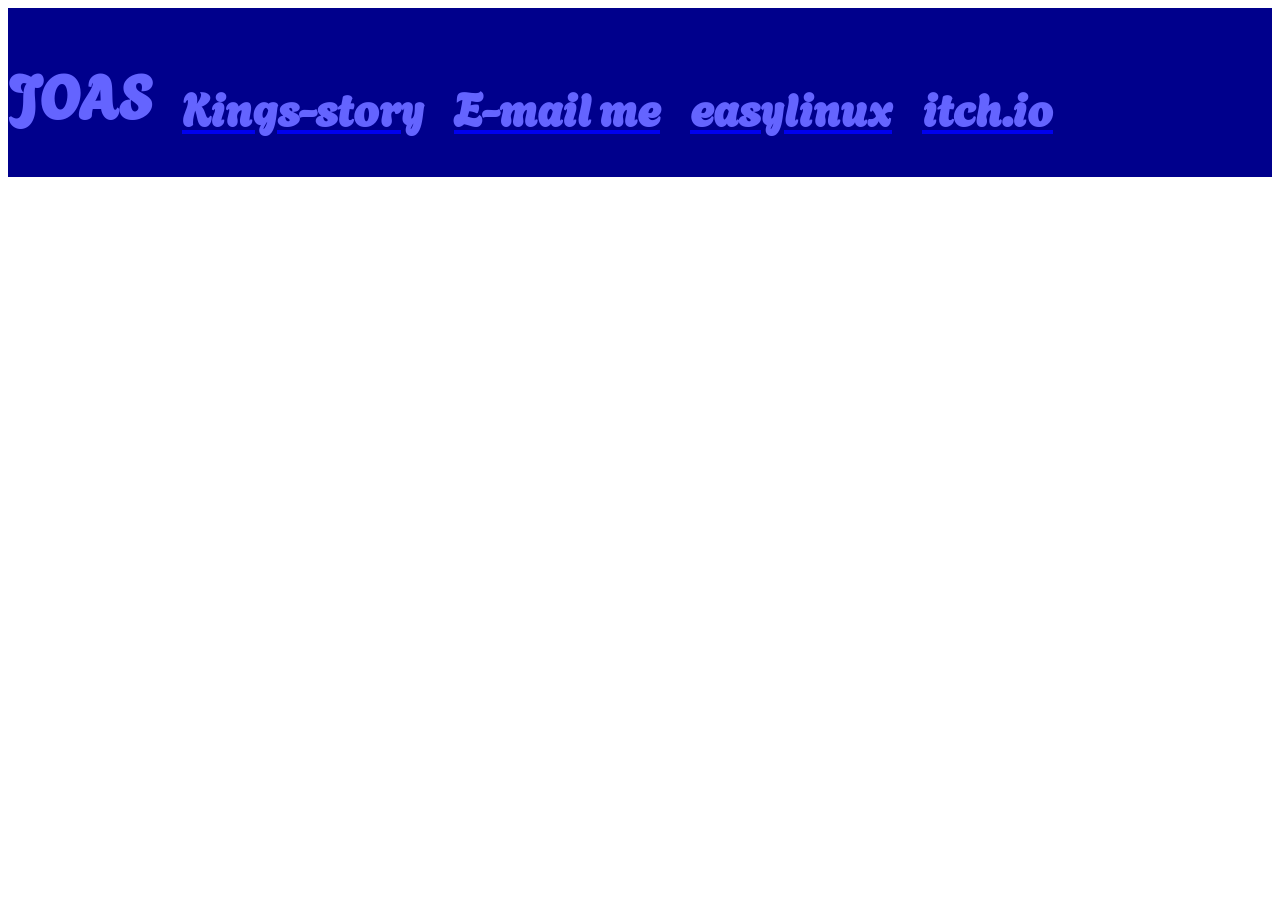
==== index.html @ 359d6b24 "finished the header for now" ====
<!DOCTYPE html>
<html>
    <link href='https://fonts.googleapis.com/css?family=Agbalumo' rel='stylesheet'>
    <!--the css reference -->
    <link rel = "stylesheet" href = "homepage_style.css">
</html>
<head>
    <title>Joas van de Loo</title>
</head>
<header>
    <h1>JOAS</h1>
    <!--Kings link-->
    <a style="align-self: flex-end"  href="kings.html">
        <h2>
            Kings-story
        </h2>
    </a>

    <!--mail me-->
    <a style="align-self: flex-end"  href="mailto:joasvandeloo@outlook.com">
        <h2>
            E-mail me
        </h2>
    </a>

    <!--easy-linux-->
    <a style="align-self: flex-end"  href="https://github.com/Joasvandeloo/easylinux" target="_blank">
        <h2>
            easylinux
        </h2>
    </a>

    <!--itch.io-->
    <a style="align-self: flex-end"  href="https://cyberflame-studios.itch.io/" target="_blank">
        <h2>
            itch.io
        </h2>
    </a>
</header>
<body>

</body>
---- homepage_style.css ----
h1 {
  color: rgb(100, 100, 255);
  text-align: left;
}
h2 {
    color: rgb(100, 100, 255)
}

header {
    background-color: rgb(0, 0, 140);
    padding-top: -1px;
    top: 0;
    position: relative;
    margin: 0px;
    font-family: Agbalumo;
    font-size: 30px;
    color: rgb(100, 100, 255);
    display: flex;
    align-items: bottom;
    gap: 30px;
}

body {
    display: grid;
}
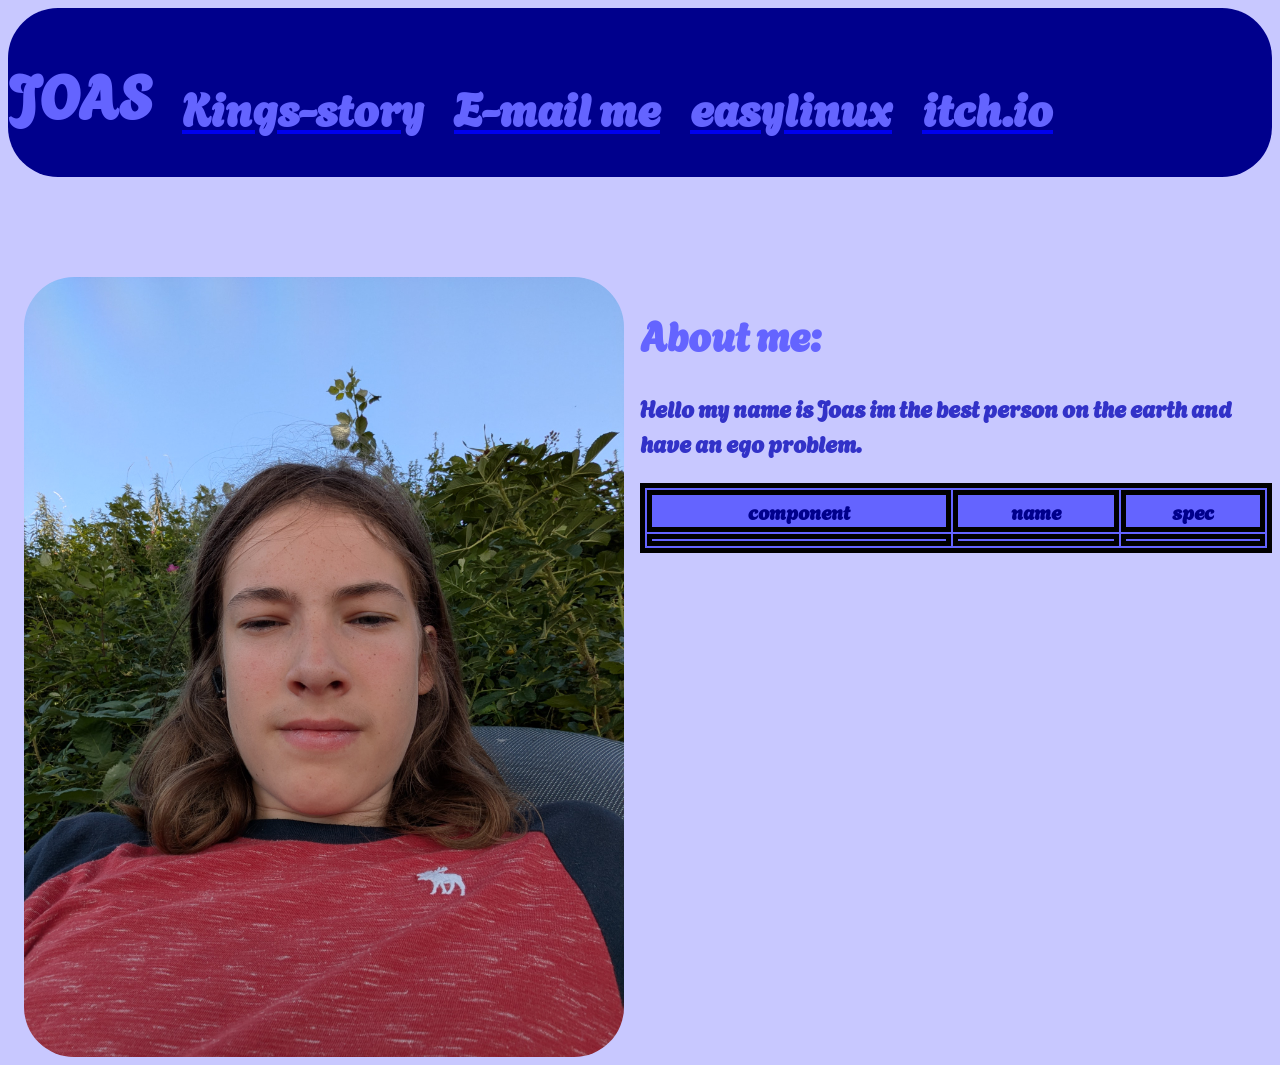
==== commit 9c59ab87: "added basic about me section" ====
--- a/index.html
+++ b/index.html
@@ -38,5 +38,33 @@
     </a>
 </header>
 <body>
-
+    <!--main container-->
+    <div>
+        <!--about me-->
+        <div class="about_me">
+            <!--picture of me-->
+            <div class="about_me_picture">
+                <img src="profile_picture.jpg" alt="selfie" style="width:600px;height:780px;align-self: center; border-radius: 50px;">
+            </div>
+            <!--About me text-->
+            <div class="about_me_text">
+                <h1>About me:</h1>
+                <h3>
+                    Hello my name is Joas im the best person on the earth and have an ego problem.
+                </h3>
+                <table style="width: 100%;">
+                    <tr>
+                        <th>component</th>
+                        <th>name</th>
+                        <th>spec</th>
+                    </tr>
+                    <tr>
+                        <th></th>
+                        <th></th>
+                        <th></th>
+                    </tr>
+                </table>
+            </div>
+        </div>
+    </div>
 </body>
--- a/homepage_style.css
+++ b/homepage_style.css
@@ -3,7 +3,15 @@
   text-align: left;
 }
 h2 {
-    color: rgb(100, 100, 255)
+    color: rgb(100, 100, 255);
+}
+
+h3 {
+    color: rgb(50, 50, 200)
+}
+
+body {
+    background-color: rgb(200, 200, 255);
 }
 
 header {
@@ -18,8 +26,39 @@
     display: flex;
     align-items: bottom;
     gap: 30px;
+    border-radius: 50px;
 }
 
-body {
+table ,th ,td{
+    border: 5px solid black;
+    background-color: rgb(100, 100, 255);
+    color: rgb(0, 0, 140);
+}
+
+.main_container {
     display: grid;
+    grid-template-columns: repeat(4, 1fr);
 }
+
+.about_me {
+    font-size: 20px;
+    display: grid;
+    font-family: Agbalumo;
+    grid-column-start: 1;
+    grid-column-end: 5;
+    grid-template-columns: repeat(4, 1fr);
+    padding-top: 100px;
+}
+
+.about_me_text {
+    display: inline-block;
+    grid-column-start: 3;
+    grid-column-end: 5;
+}
+
+.about_me_picture {
+    grid-column-start: 1;
+    grid-column-end: 3;
+    display: flex;
+    justify-content: center;
+}
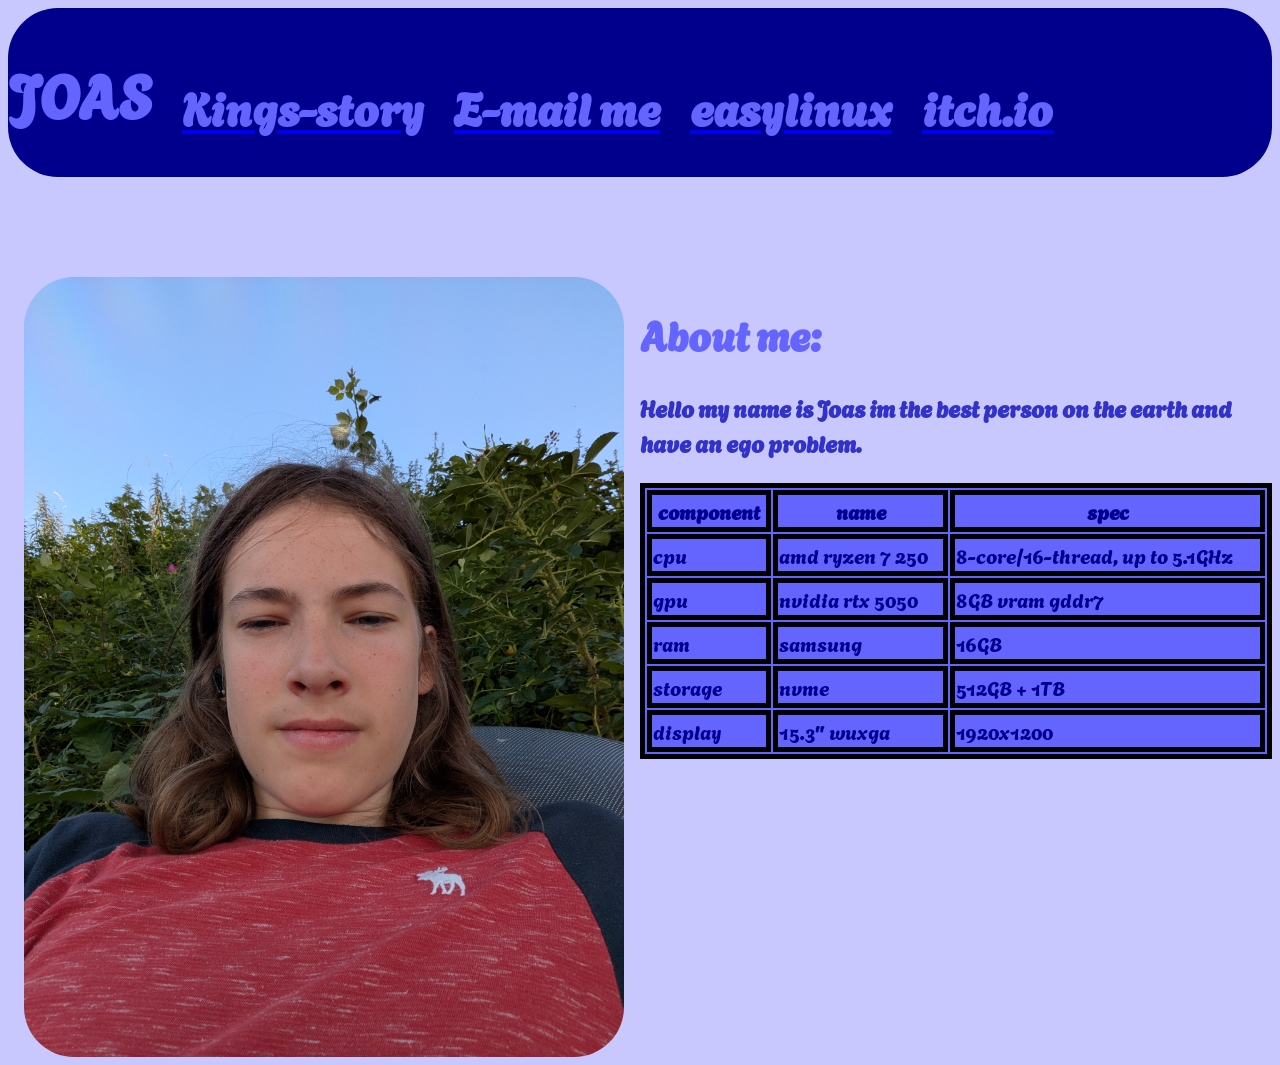
==== commit 5a5622b5: "finished the table :)" ====
--- a/index.html
+++ b/index.html
@@ -59,9 +59,28 @@
                         <th>spec</th>
                     </tr>
                     <tr>
-                        <th></th>
-                        <th></th>
-                        <th></th>
+                        <td>cpu</td>
+                        <td>amd ryzen 7 250</td>
+                        <td>8-core/16-thread, up to 5.1GHz</td>
+                    </tr>
+                    <tr>
+                        <td>gpu</td>
+                        <td>nvidia rtx 5050</td>
+                        <td>8GB vram gddr7</td>
+                    </tr>
+                    <tr>
+                        <td>ram</td>
+                        <td>samsung</td>
+                        <td>16GB</td>
+                    </tr>
+                    <tr>
+                        <td>storage</td>
+                        <td>nvme</td>
+                        <td>512GB + 1TB</td>
+                    </tr><tr>
+                        <td>display</td>
+                        <td>15.3" wuxga</td>
+                        <td>1920x1200</td>
                     </tr>
                 </table>
             </div>
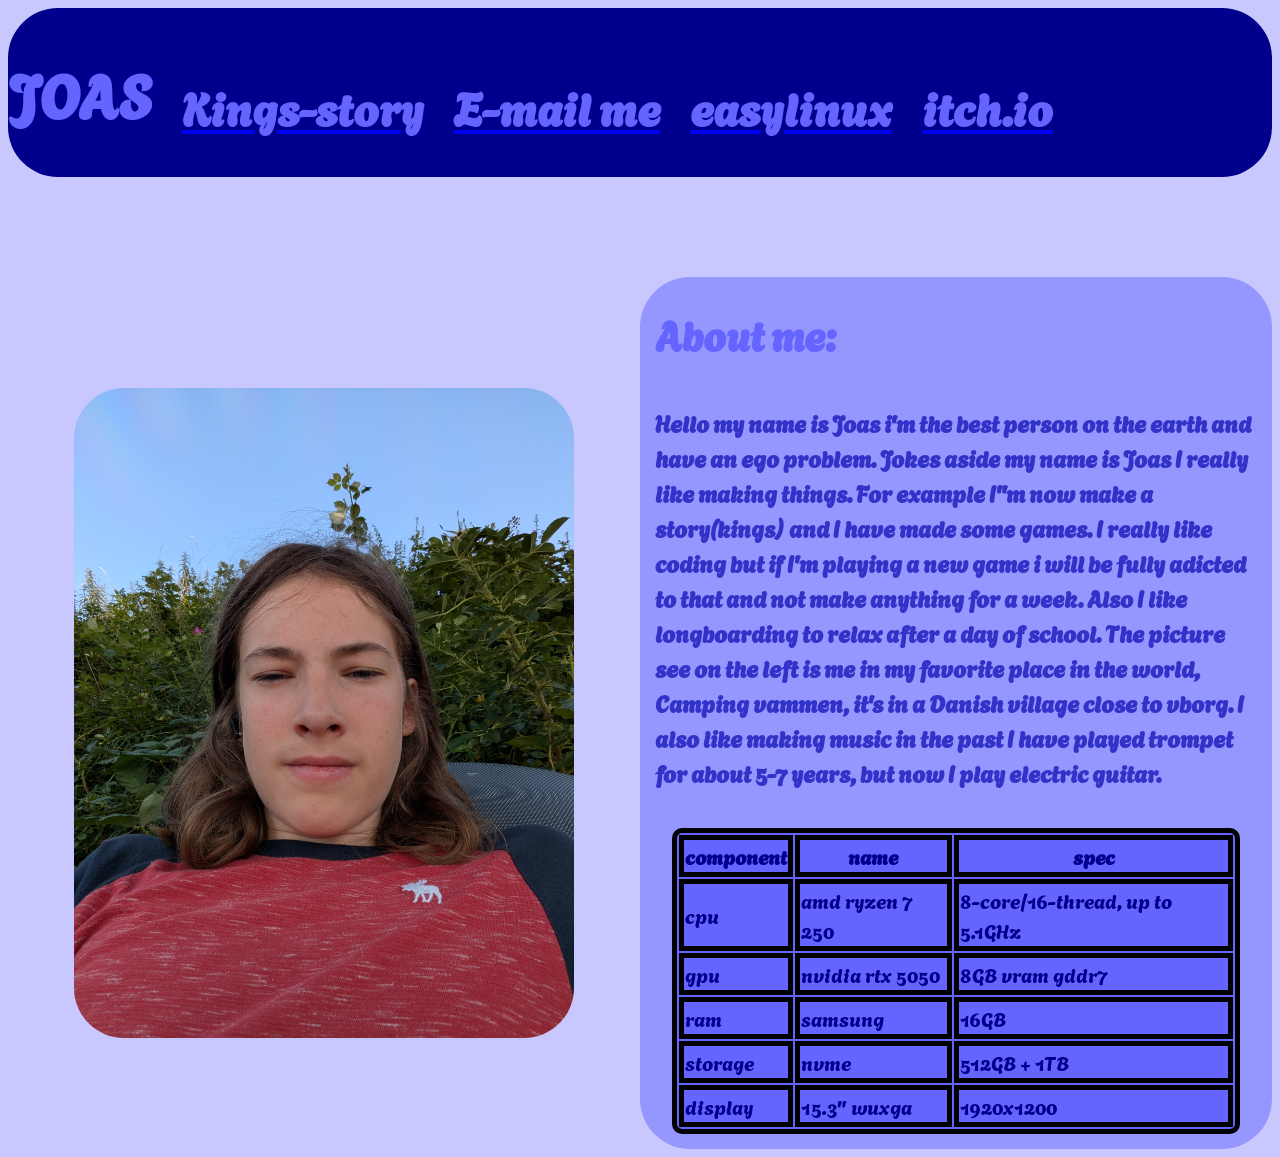
==== commit 9a5c511e: "finished about me section" ====
--- a/index.html
+++ b/index.html
@@ -44,45 +44,47 @@
         <div class="about_me">
             <!--picture of me-->
             <div class="about_me_picture">
-                <img src="profile_picture.jpg" alt="selfie" style="width:600px;height:780px;align-self: center; border-radius: 50px;">
+                <img src="profile_picture.jpg" alt="selfie" style="width:500px;height:650px;align-self: center; border-radius: 50px; background-color: rgb("150, 150, 255);">
             </div>
             <!--About me text-->
             <div class="about_me_text">
-                <h1>About me:</h1>
-                <h3>
-                    Hello my name is Joas im the best person on the earth and have an ego problem.
+                <h1 style="padding-left: 15px;">About me:</h1>
+                <h3 style="padding: 15px;">
+                    Hello my name is Joas i'm the best person on the earth and have an ego problem. Jokes aside my name is Joas I really like making things. For example I"m now make a story(kings) and I have made some games. I really like coding but if I'm playing a new game i will be fully adicted to that and not make anything for a week. Also I like longboarding to relax after a day of school. The picture see on the left is me in my favorite place in the world, Camping vammen, it's in a Danish village close to vborg. I also like making music in the past I have played trompet for about 5-7 years, but now I play electric guitar.
                 </h3>
-                <table style="width: 100%;">
-                    <tr>
-                        <th>component</th>
-                        <th>name</th>
-                        <th>spec</th>
-                    </tr>
-                    <tr>
-                        <td>cpu</td>
-                        <td>amd ryzen 7 250</td>
-                        <td>8-core/16-thread, up to 5.1GHz</td>
-                    </tr>
-                    <tr>
-                        <td>gpu</td>
-                        <td>nvidia rtx 5050</td>
-                        <td>8GB vram gddr7</td>
-                    </tr>
-                    <tr>
-                        <td>ram</td>
-                        <td>samsung</td>
-                        <td>16GB</td>
-                    </tr>
-                    <tr>
-                        <td>storage</td>
-                        <td>nvme</td>
-                        <td>512GB + 1TB</td>
-                    </tr><tr>
-                        <td>display</td>
-                        <td>15.3" wuxga</td>
-                        <td>1920x1200</td>
-                    </tr>
-                </table>
+                <div style="display: flex; justify-content: center; padding-bottom: 15px;">
+                    <table style="width: 90%; height: 90%; border-radius: 10px;">
+                        <tr>
+                            <th>component</th>
+                            <th>name</th>
+                            <th>spec</th>
+                        </tr>
+                        <tr>
+                            <td>cpu</td>
+                            <td>amd ryzen 7 250</td>
+                            <td>8-core/16-thread, up to 5.1GHz</td>
+                        </tr>
+                        <tr>
+                            <td>gpu</td>
+                            <td>nvidia rtx 5050</td>
+                            <td>8GB vram gddr7</td>
+                        </tr>
+                        <tr>
+                            <td>ram</td>
+                            <td>samsung</td>
+                            <td>16GB</td>
+                        </tr>
+                        <tr>
+                            <td>storage</td>
+                            <td>nvme</td>
+                            <td>512GB + 1TB</td>
+                        </tr><tr>
+                            <td>display</td>
+                            <td>15.3" wuxga</td>
+                            <td>1920x1200</td>
+                        </tr>
+                    </table>
+                </div>
             </div>
         </div>
     </div>
--- a/homepage_style.css
+++ b/homepage_style.css
@@ -54,6 +54,9 @@
     display: inline-block;
     grid-column-start: 3;
     grid-column-end: 5;
+    background-color: rgb(150, 150, 255);
+    border-radius: 50px;
+
 }
 
 .about_me_picture {
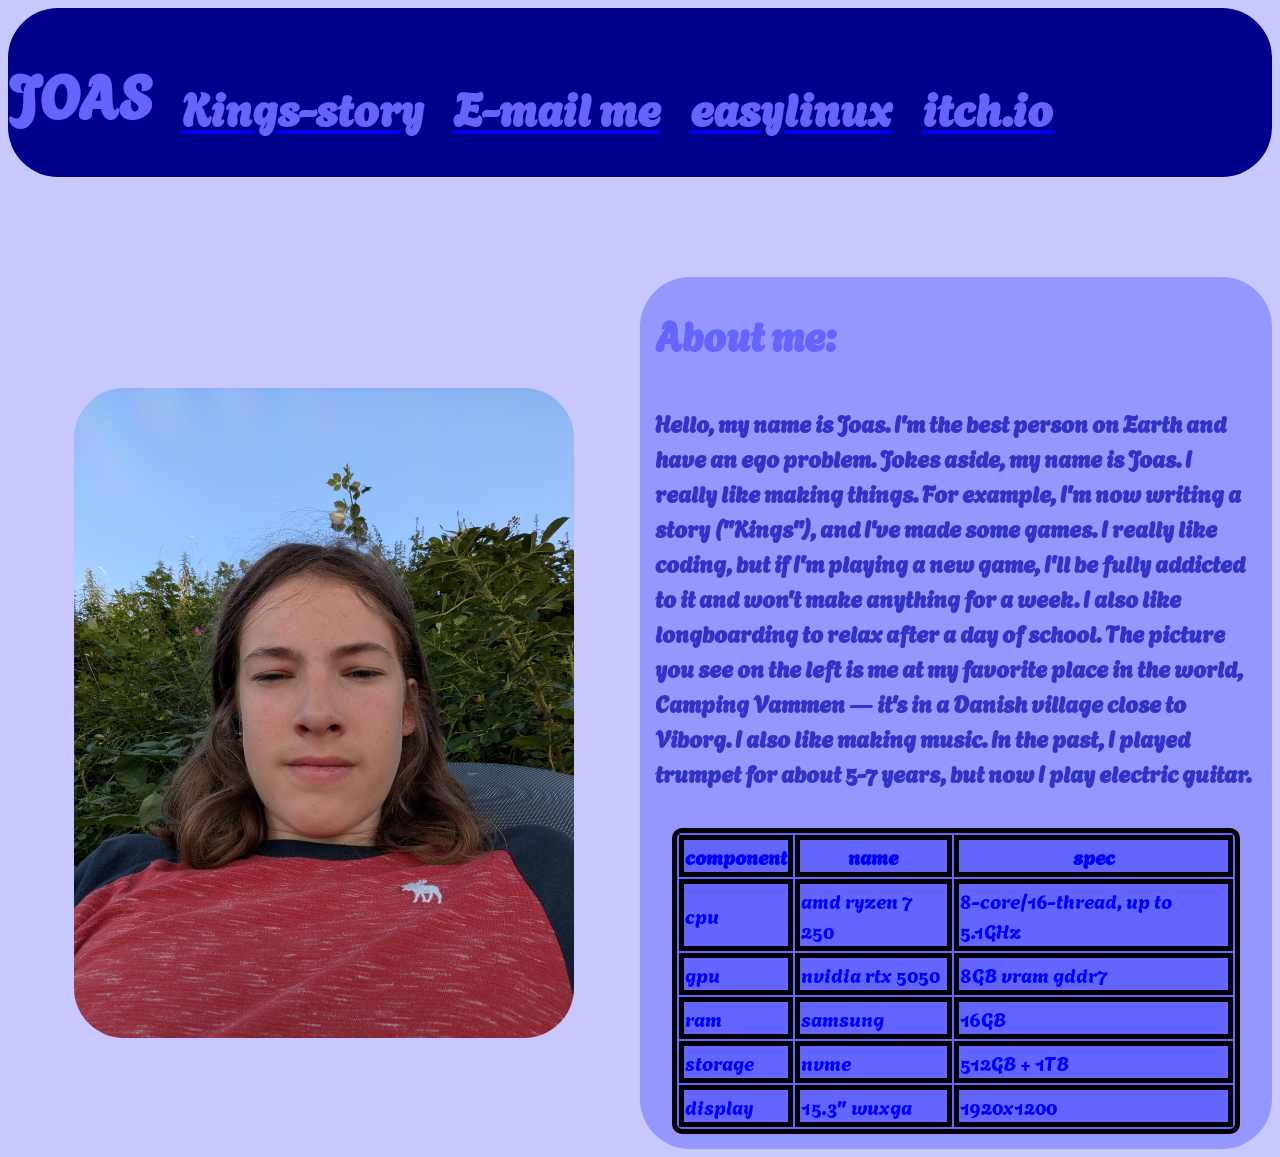
==== commit 5d9fd814: "f" ====
--- a/index.html
+++ b/index.html
@@ -50,7 +50,7 @@
             <div class="about_me_text">
                 <h1 style="padding-left: 15px;">About me:</h1>
                 <h3 style="padding: 15px;">
-                    Hello my name is Joas i'm the best person on the earth and have an ego problem. Jokes aside my name is Joas I really like making things. For example I"m now make a story(kings) and I have made some games. I really like coding but if I'm playing a new game i will be fully adicted to that and not make anything for a week. Also I like longboarding to relax after a day of school. The picture see on the left is me in my favorite place in the world, Camping vammen, it's in a Danish village close to vborg. I also like making music in the past I have played trompet for about 5-7 years, but now I play electric guitar.
+                    Hello, my name is Joas. I'm the best person on Earth and have an ego problem. Jokes aside, my name is Joas. I really like making things. For example, I'm now writing a story ("Kings"), and I've made some games. I really like coding, but if I'm playing a new game, I'll be fully addicted to it and won't make anything for a week. I also like longboarding to relax after a day of school. The picture you see on the left is me at my favorite place in the world, Camping Vammen — it's in a Danish village close to Viborg. I also like making music. In the past, I played trumpet for about 5-7 years, but now I play electric guitar.
                 </h3>
                 <div style="display: flex; justify-content: center; padding-bottom: 15px;">
                     <table style="width: 90%; height: 90%; border-radius: 10px;">
--- a/homepage_style.css
+++ b/homepage_style.css
@@ -1,9 +1,11 @@
 h1 {
   color: rgb(100, 100, 255);
   text-align: left;
+  font-family: Agbalumo;
 }
 h2 {
     color: rgb(100, 100, 255);
+    font-family: Agbalumo;
 }
 
 h3 {
@@ -32,7 +34,7 @@
 table ,th ,td{
     border: 5px solid black;
     background-color: rgb(100, 100, 255);
-    color: rgb(0, 0, 140);
+    color: rgb(0, 0, 255);
 }
 
 .main_container {
@@ -65,3 +67,9 @@
     display: flex;
     justify-content: center;
 }
+
+.itch_games {
+    font-family: Agbalumo;
+    grid-column-start: 1;
+    grid-column-end: 5;
+}
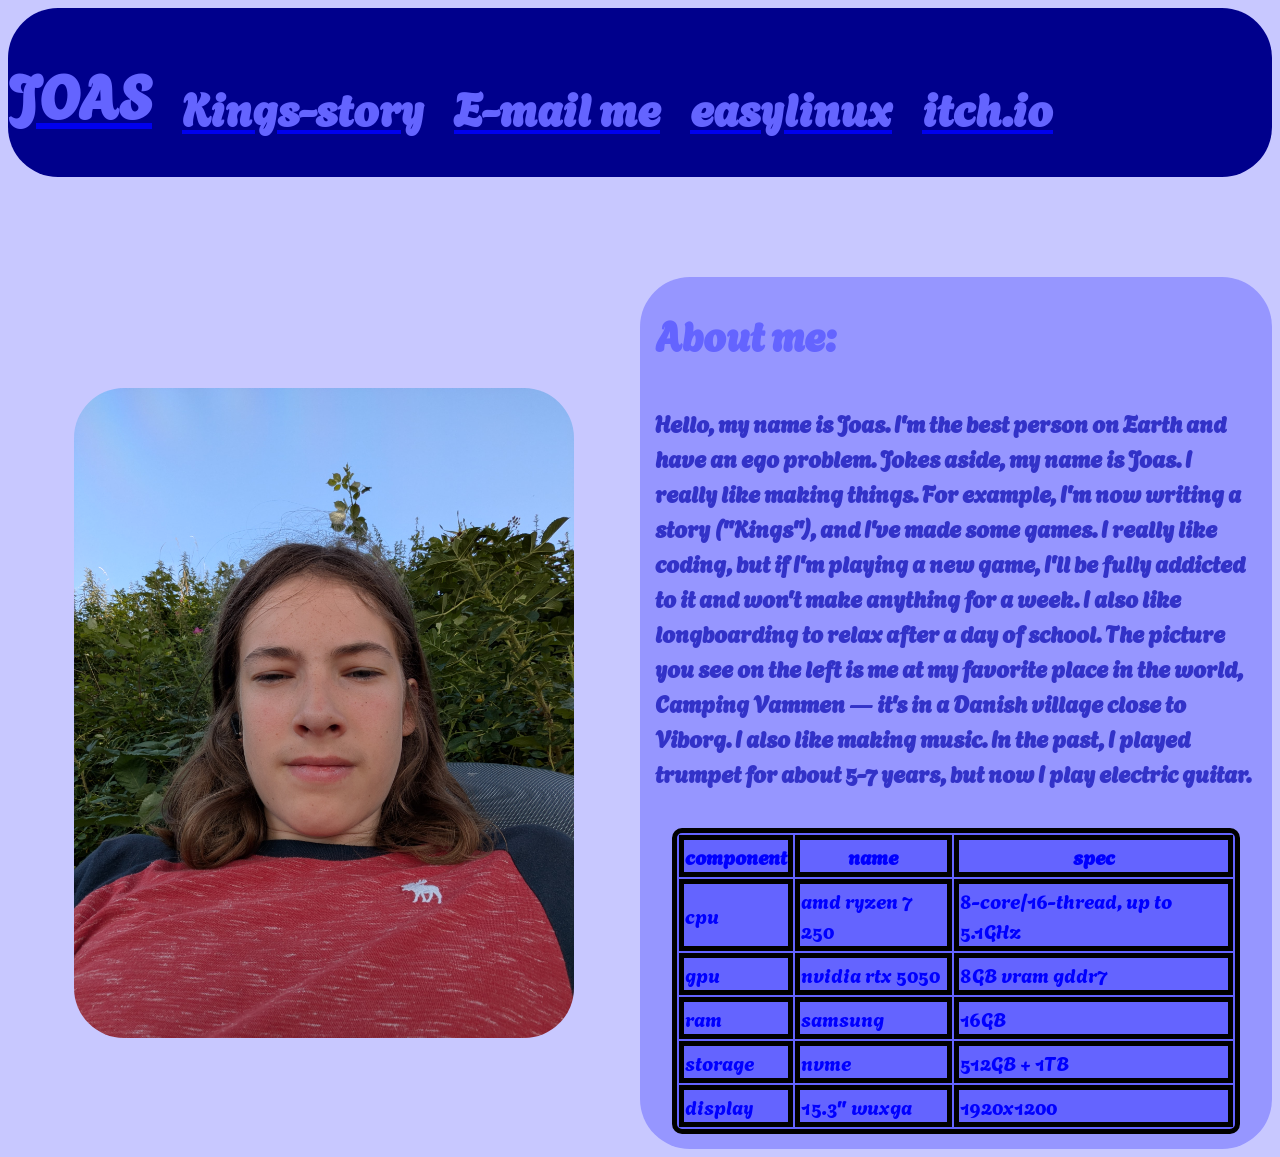
==== commit 7e67024d: "finished kings page exept for drawing that stil has to be made and placed" ====
--- a/index.html
+++ b/index.html
@@ -8,7 +8,9 @@
     <title>Joas van de Loo</title>
 </head>
 <header>
-    <h1>JOAS</h1>
+    <a href="index.html">
+        <h1>JOAS</h1>
+    </a>
     <!--Kings link-->
     <a style="align-self: flex-end"  href="kings.html">
         <h2>
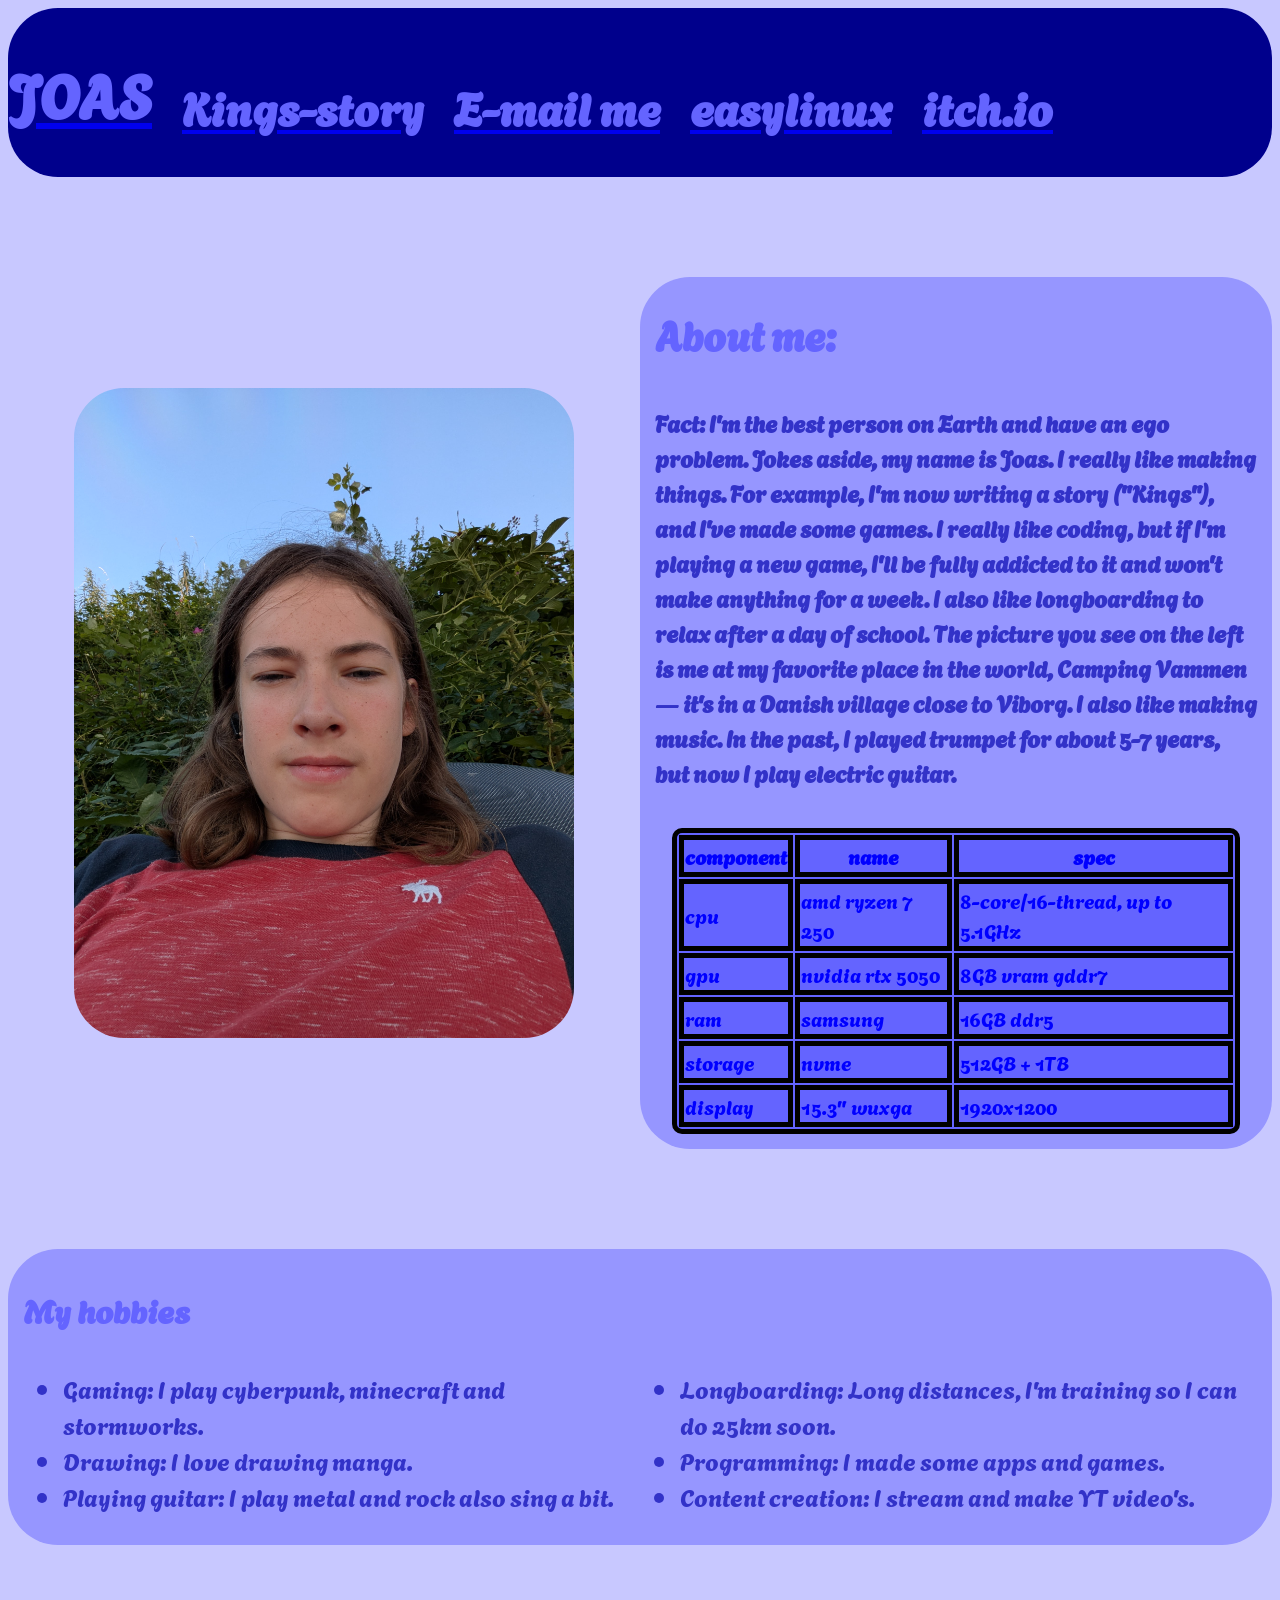
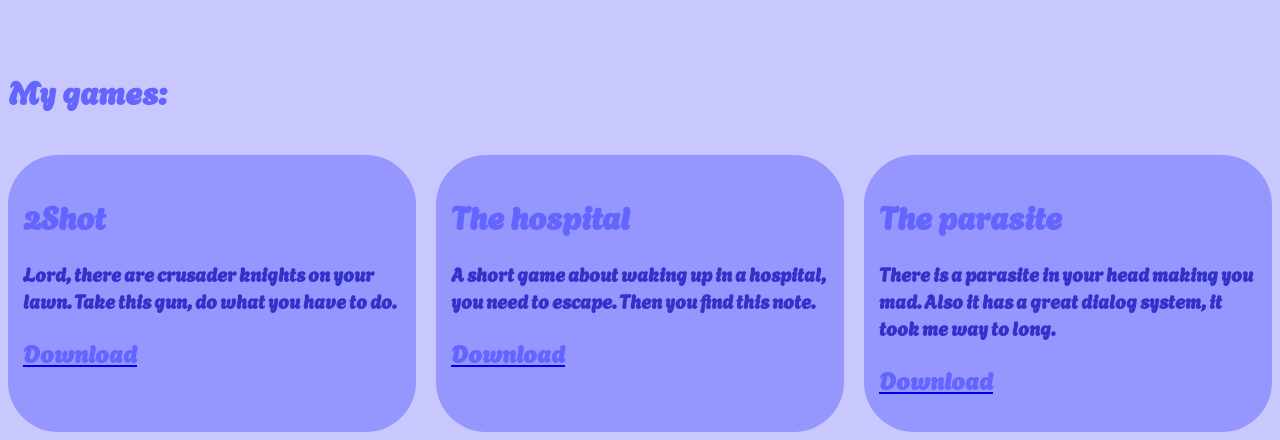
==== commit ac127645: "added my games section." ====
--- a/index.html
+++ b/index.html
@@ -46,13 +46,13 @@
         <div class="about_me">
             <!--picture of me-->
             <div class="about_me_picture">
-                <img src="profile_picture.jpg" alt="selfie" style="width:500px;height:650px;align-self: center; border-radius: 50px; background-color: rgb("150, 150, 255);">
+                <img src="profile_picture.jpg" alt="selfie" style="width:500px;height:650px;align-self: center; border-radius: 50px; background-color: rgb(150, 150, 255);">
             </div>
             <!--About me text-->
             <div class="about_me_text">
                 <h1 style="padding-left: 15px;">About me:</h1>
                 <h3 style="padding: 15px;">
-                    Hello, my name is Joas. I'm the best person on Earth and have an ego problem. Jokes aside, my name is Joas. I really like making things. For example, I'm now writing a story ("Kings"), and I've made some games. I really like coding, but if I'm playing a new game, I'll be fully addicted to it and won't make anything for a week. I also like longboarding to relax after a day of school. The picture you see on the left is me at my favorite place in the world, Camping Vammen — it's in a Danish village close to Viborg. I also like making music. In the past, I played trumpet for about 5-7 years, but now I play electric guitar.
+                    Fact: I'm the best person on Earth and have an ego problem. Jokes aside, my name is Joas. I really like making things. For example, I'm now writing a story ("Kings"), and I've made some games. I really like coding, but if I'm playing a new game, I'll be fully addicted to it and won't make anything for a week. I also like longboarding to relax after a day of school. The picture you see on the left is me at my favorite place in the world, Camping Vammen — it's in a Danish village close to Viborg. I also like making music. In the past, I played trumpet for about 5-7 years, but now I play electric guitar.
                 </h3>
                 <div style="display: flex; justify-content: center; padding-bottom: 15px;">
                     <table style="width: 90%; height: 90%; border-radius: 10px;">
@@ -74,7 +74,7 @@
                         <tr>
                             <td>ram</td>
                             <td>samsung</td>
-                            <td>16GB</td>
+                            <td>16GB ddr5</td>
                         </tr>
                         <tr>
                             <td>storage</td>
@@ -89,5 +89,45 @@
                 </div>
             </div>
         </div>
+        <div style="grid-column-start: 1; grid-column-end: 5; padding-top: 100px;">
+            <div class="my_hobbies">
+                <h1>My hobbies</h1>
+                <ul style="grid-column-start: 1; grid-column-end: 3;">
+                    <li>Gaming: I play cyberpunk, minecraft and stormworks.</li>
+                    <li>Drawing: I love drawing manga.</li>
+                    <li>Playing guitar: I play metal and rock also sing a bit.</li>
+                </ul>
+                <ul style="grid-column-start: 3; grid-column-end: 5;">
+                    <li>Longboarding: Long distances, I'm training so I can do 25km soon.</li>
+                    <li>Programming: I made some apps and games.</li>
+                    <li>Content creation: I stream and make YT video's.</li>
+                </ul>
+            </div>
+        </div>
+
+        <!--games-->
+        <div class="itch_games">
+            <h1 style="grid-column-start: 1; grid-column-end: 7;">My games:</h1>
+            <!--2Shot-->
+            <div style="grid-column-start: 1; grid-column-end: 3; background-color: rgb(150, 150, 255); border-radius: 50px; padding: 15px;">
+                <h1>2Shot</h1>
+                <h3>Lord, there are crusader knights on your lawn. Take this gun, do what you have to do.</h3>
+                <a href="https://cyberflame-studios.itch.io/2shot" target="_blank"><h2>Download</h2></a>
+            </div>
+
+            <!--the hospital-->
+            <div style="grid-column-start: 3; grid-column-end: 5; background-color: rgb(150, 150, 255); border-radius: 50px; padding: 15px;">
+                <h1>The hospital</h1>
+                <h3>A short game about waking up in a hospital, you need to escape. Then you find this note.</h3>
+                <a href="https://cyberflame-studios.itch.io/hospital" target="_blank"><h2>Download</h2></a>
+            </div>
+
+
+            <div style="grid-column-start: 5; grid-column-end: 7; background-color: rgb(150, 150, 255); border-radius: 50px; padding: 15px;">
+                <h1>The parasite</h1>
+                <h3>There is a parasite in your head making you mad. Also it has a great dialog system, it took me way to long.</h3>
+                <a href="https://cyberflame-studios.itch.io/the-parasite" target="_blank"><h2>Download</h2></a>
+            </div>
+        </div>
     </div>
 </body>
--- a/homepage_style.css
+++ b/homepage_style.css
@@ -14,6 +14,13 @@
 
 body {
     background-color: rgb(200, 200, 255);
+}
+
+li {
+    color: rgb(50, 50, 200);
+    text-align: left;
+    font-family: Agbalumo;
+    font-size: 150%;
 }
 
 header {
@@ -72,4 +79,18 @@
     font-family: Agbalumo;
     grid-column-start: 1;
     grid-column-end: 5;
+    grid-template-columns: repeat(6, 1fr);
+    display: grid;
+    gap: 20px;
+    padding-top: 100px;
 }
+
+.my_hobbies {
+    display: grid;
+    grid-column-start: 1;
+    grid-column-end: 5;
+    background-color: rgb(150, 150, 255);
+    border-radius: 50px;
+    grid-template-columns: repeat(4, 1fr);
+    padding: 15px;
+}
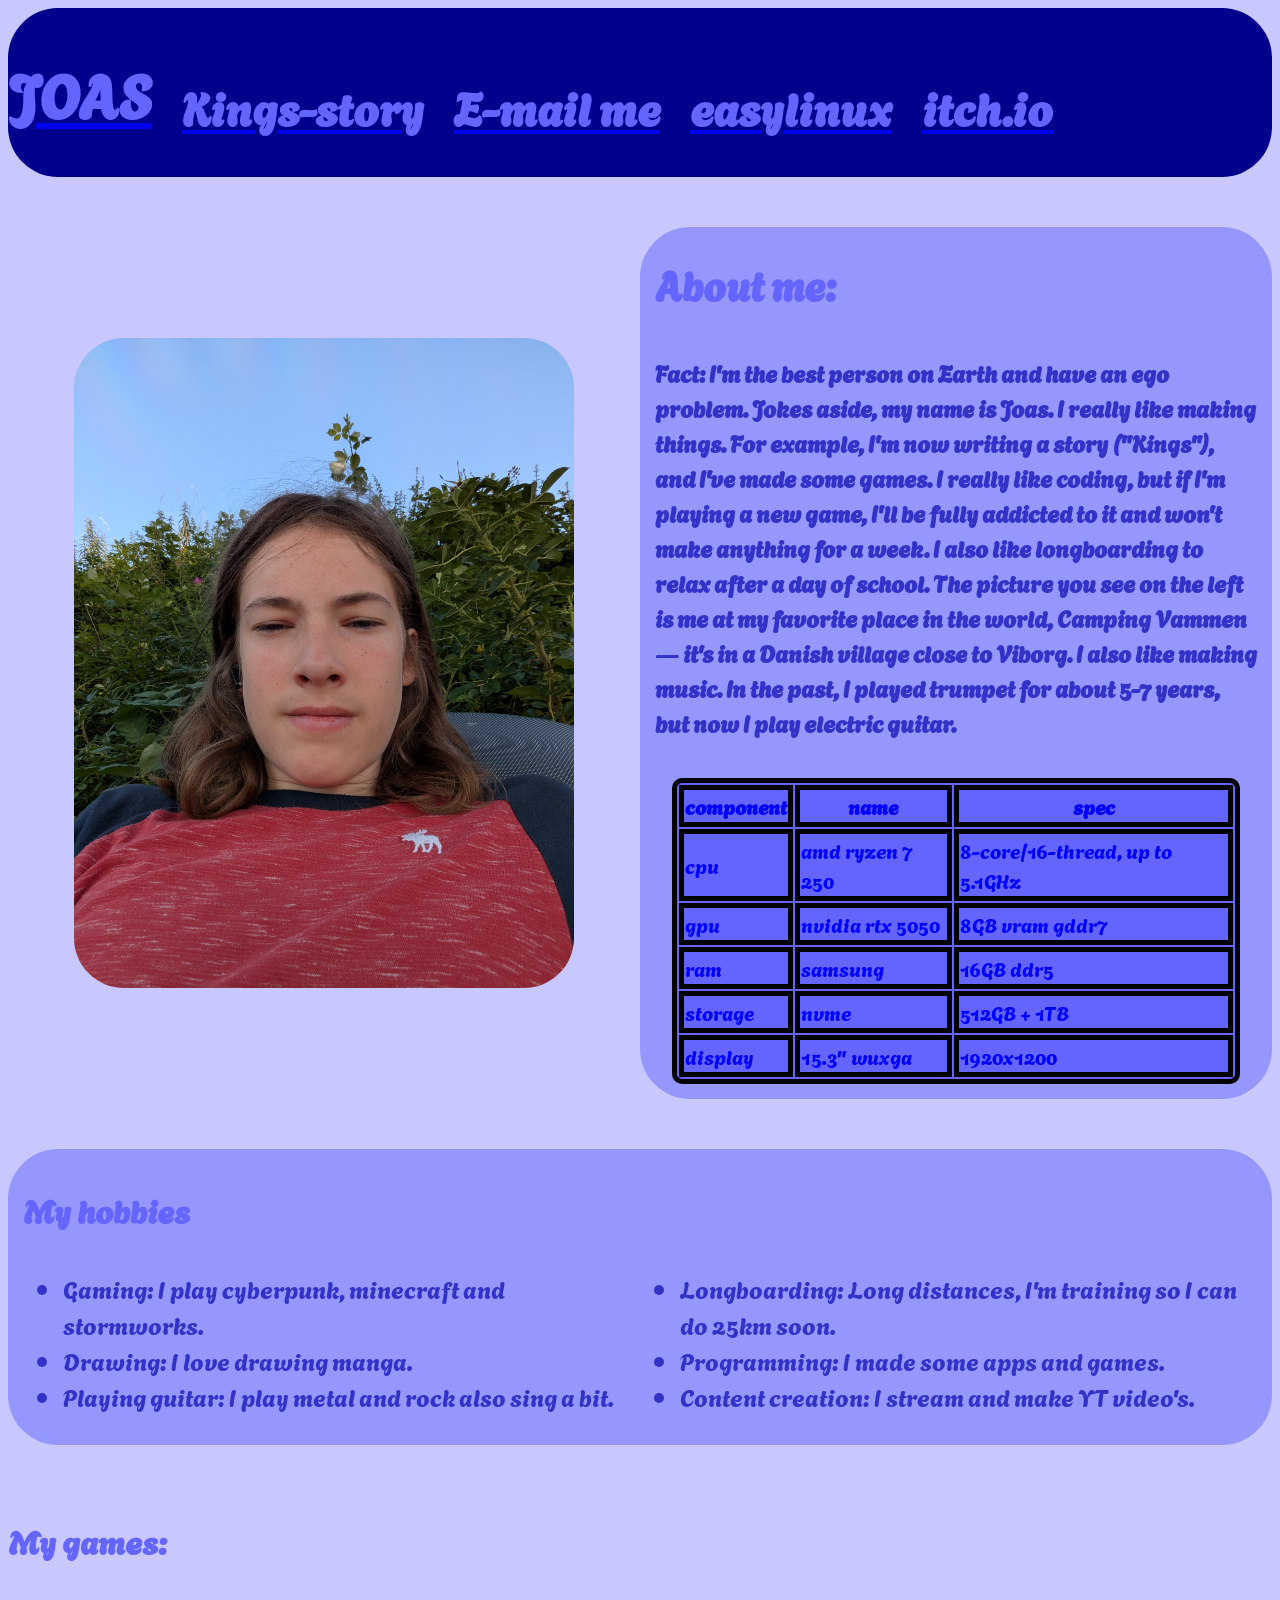
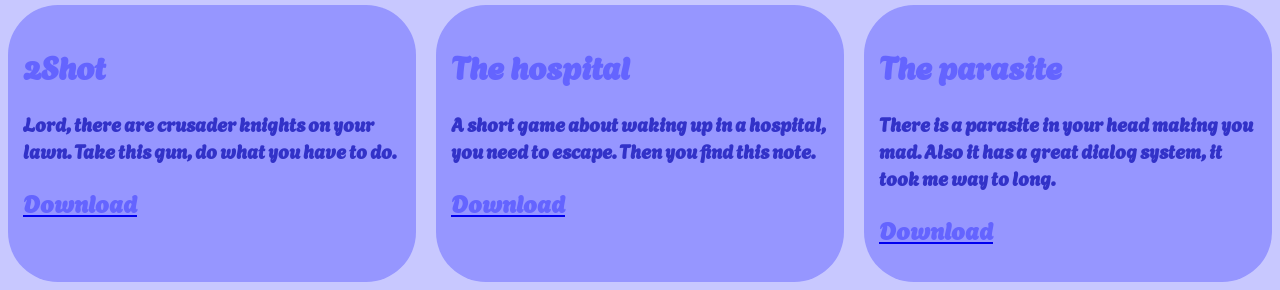
==== commit 154a762e: "small fix padding" ====
--- a/index.html
+++ b/index.html
@@ -89,7 +89,7 @@
                 </div>
             </div>
         </div>
-        <div style="grid-column-start: 1; grid-column-end: 5; padding-top: 100px;">
+        <div style="grid-column-start: 1; grid-column-end: 5; padding-top: 50px;">
             <div class="my_hobbies">
                 <h1>My hobbies</h1>
                 <ul style="grid-column-start: 1; grid-column-end: 3;">
--- a/homepage_style.css
+++ b/homepage_style.css
@@ -56,7 +56,7 @@
     grid-column-start: 1;
     grid-column-end: 5;
     grid-template-columns: repeat(4, 1fr);
-    padding-top: 100px;
+    padding-top: 50px;
 }
 
 .about_me_text {
@@ -82,7 +82,7 @@
     grid-template-columns: repeat(6, 1fr);
     display: grid;
     gap: 20px;
-    padding-top: 100px;
+    padding-top: 50px;
 }
 
 .my_hobbies {
